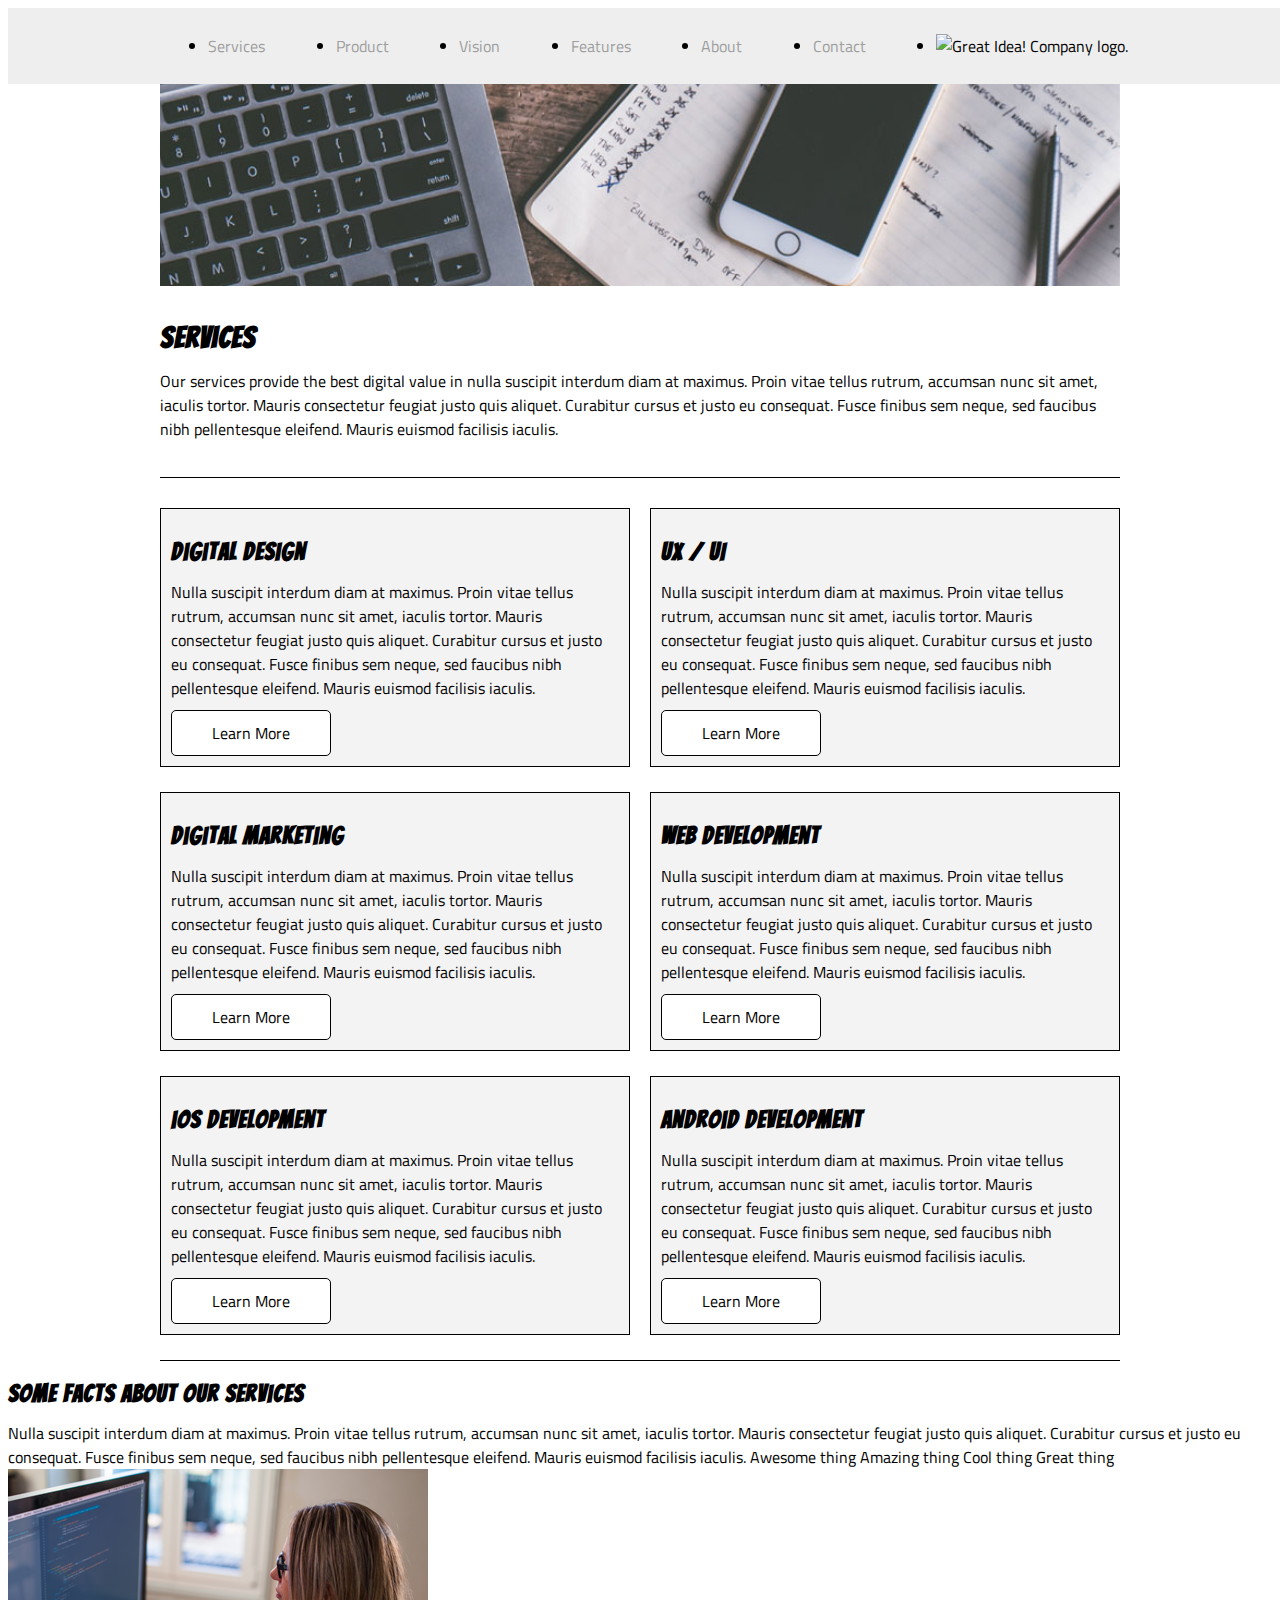
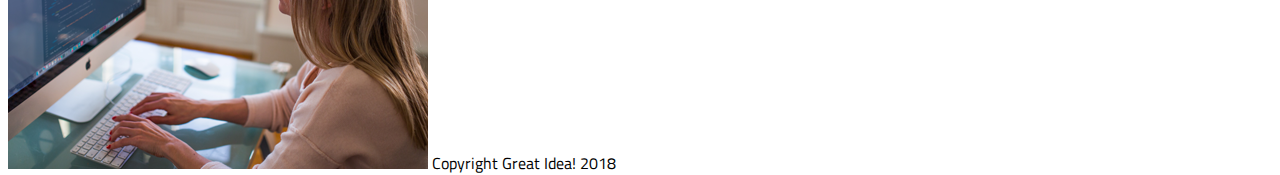
==== services.html @ a7c62230 "starting fact part" ====
<!doctype html>

<html lang="en">
<head>
  <meta charset="utf-8">

  <title>Services</title>

  <link href="https://fonts.googleapis.com/css?family=Bangers|Titillium+Web" rel="stylesheet">
  <link rel="stylesheet" href="reset.css">
  <link rel="stylesheet" href="style.css">

  <!--[if lt IE 9]>
    <script src="https://cdnjs.cloudflare.com/ajax/libs/html5shiv/3.7.3/html5shiv.js"></script>
  <![endif]-->
</head>

<body>
  <header>
      <nav>
        <ul>
          <li><a href="#">Services</a></li>
          <li><a href="#">Product</a></li>
          <li><a href="#">Vision</a></li>
          <li><a href="#">Features</a></li>
          <li><a href="#">About</a></li>
          <li><a href="#">Contact</a></li>
          <li><img class="logo" src="img/logo.png" alt="Great Idea! Company logo."></li>
        </ul>
      </nav>
    </header>

  <div class="container">
    <section class="services-intro">
      <img class="services-header-img" src="img/services-header.jpg" alt="Our services header image">
      <h1>Services</h1>
      
      <p>Our services provide the best digital value in nulla suscipit interdum diam at maximus. Proin vitae tellus rutrum, accumsan nunc sit amet, iaculis tortor. Mauris consectetur feugiat justo quis aliquet. Curabitur cursus et justo eu consequat. Fusce finibus sem neque, sed faucibus nibh pellentesque eleifend. Mauris euismod facilisis iaculis.</p>
    </section>


    <section class="service-list">
      <section class="service-item">
        <h2>Digital Design</h2>
        
        <p>
          Nulla suscipit interdum diam at maximus. Proin vitae tellus rutrum, accumsan nunc sit amet, iaculis tortor. Mauris consectetur feugiat justo quis aliquet. Curabitur cursus et justo eu consequat. Fusce finibus sem neque, sed faucibus nibh pellentesque
          eleifend. Mauris euismod facilisis iaculis.
        </p>

        <a class="btn learn" href="">Learn More</a>
      </section>
      <section class="service-item">
        <h2>UX / UI</h2>

        <p>
          Nulla suscipit interdum diam at maximus. Proin vitae tellus rutrum, accumsan nunc sit amet, iaculis tortor. Mauris consectetur feugiat justo quis aliquet. Curabitur cursus et justo eu consequat. Fusce finibus sem neque, sed faucibus nibh pellentesque
          eleifend. Mauris euismod facilisis iaculis.
        </p>
        
        <a class="btn learn" href=''>Learn More</a>
      </section>
      <section class="service-item">
        <h2>Digital Marketing</h2>

        <p>
          Nulla suscipit interdum diam at maximus. Proin vitae tellus rutrum, accumsan nunc sit amet, iaculis tortor. Mauris consectetur feugiat justo quis aliquet. Curabitur cursus et justo eu consequat. Fusce finibus sem neque, sed faucibus nibh pellentesque
          eleifend. Mauris euismod facilisis iaculis.
        </p>
        
        <a class="btn learn" href=''>Learn More</a>
      </section>
      <section class="service-item">
        <h2>Web Development</h2>

        <p>
          Nulla suscipit interdum diam at maximus. Proin vitae tellus rutrum, accumsan nunc sit amet, iaculis tortor. Mauris consectetur feugiat justo quis aliquet. Curabitur cursus et justo eu consequat. Fusce finibus sem neque, sed faucibus nibh pellentesque
          eleifend. Mauris euismod facilisis iaculis.
        </p>
        
        <a class="btn learn" href=''>Learn More</a>
      </section>
      <section class="service-item">
        <h2>iOS Development</h2>

        <p>
          Nulla suscipit interdum diam at maximus. Proin vitae tellus rutrum, accumsan nunc sit amet, iaculis tortor. Mauris consectetur feugiat justo quis aliquet. Curabitur cursus et justo eu consequat. Fusce finibus sem neque, sed faucibus nibh pellentesque
          eleifend. Mauris euismod facilisis iaculis.
        </p>
        
        <a class="btn learn" href=''>Learn More</a>
      </section>
      <section class="service-item">
        <h2>Android Development</h2>

        <p>
          Nulla suscipit interdum diam at maximus. Proin vitae tellus rutrum, accumsan nunc sit amet, iaculis tortor. Mauris consectetur feugiat justo quis aliquet. Curabitur cursus et justo eu consequat. Fusce finibus sem neque, sed faucibus nibh pellentesque
          eleifend. Mauris euismod facilisis iaculis.
        </p>
        
        <a class="btn learn" href=''>Learn More</a>
      </section>
    </section>

  </div>

<h2>Some Facts About Our Services</h2>

Nulla suscipit interdum diam at maximus. Proin vitae tellus rutrum, accumsan nunc sit amet, iaculis tortor. Mauris consectetur feugiat justo quis aliquet. Curabitur cursus et justo eu consequat. Fusce finibus sem neque, sed faucibus nibh pellentesque
eleifend. Mauris euismod facilisis iaculis.


Awesome thing
Amazing thing
Cool thing
Great thing

<img class="services-info-img" src="img/services-info.png" alt="one of our employees hard at work">

Copyright Great Idea! 2018

</body>

</html>
---- style.css ----
/* Set every element's box-sizing to border-box */
* {
    box-sizing: border-box;
}

html, body {
    height: 100%;
    font-family: 'Titillium Web', sans-serif;
}

h1, h2, h3, h4, h5 {
    font-family: 'Bangers', cursive;
    letter-spacing: 1px;
    margin-bottom: 15px;
}

/* Your code starts here! */

header {
	position: fixed;
	width: 100%;
	background-color: #eee;
  padding: 10px;
}

nav, 
.container {
	max-width: 960px;
	margin: 0 auto;
}

ul {
	display: flex;
	justify-content: space-between;
	align-items: center;
	flex-direction: column;
}

nav a {
	color: #9e9e9e;
	text-decoration: none;
	/* display: inline-block; */
}

nav a:hover {
	color: #000;
	border-bottom: 1px solid #000;
}

.jumbo-text h1 {
	font-size: 80px;
	margin-top: 60px;
}

.jumbo {
	padding-top: 100px;
	margin-bottom: 50px;
	display: flex;
	justify-content: space-around;
}

.jumbo span {
	display: block;
}

.jumbo-text {
	text-align: center;
}

.btn {
	display: inline-block;
	border: 1px solid #000;
	padding: 10px 40px;
	text-decoration: none;
	color: #000;
	transition: transform .7s;
}

.btn:hover {
	transform: scale(1.1);
}

.intro {
	display: flex;
}

.features,
.about {
	margin: 20px 0;
}

.features {
	margin-right: 2%;
}

.middle-img {
	background: url(img/mid-page-accent.jpg) no-repeat center center;
	background-size: cover;
	height: 180px;
	margin: 10px 0 20px;
}

.more-info {
	display: flex;
	margin-bottom: 30px;
}

.contact {
	margin-top: 30px;
}

address span {
	display: block;
	margin: 20px 0;
}

footer {
	text-align: center;
	margin-bottom: 50px;
}

.services-header-img {
	width: 100%;
	padding-top: 60px;
}

.services-intro h1 {
	font-size: 30px;
	margin-top: 30px;
}

.services-intro {
	/* margin-top: 20px; */
	padding-bottom: 20px;
	border-bottom: 1px solid #000;
}

.service-list {
	margin-top: 30px;
	display: flex;
	flex-wrap: wrap;
	justify-content: space-between;
	border-bottom: 1.5px solid #000;

}

.service-item {
	background-color: #f4f3f4;
	width: 100%;
	border: 1px solid #000;
	padding: 10px;
	margin-bottom: 25px;
}

@media only screen and (min-width: 401px) {
	.service-item {
		width: 49%;
	}

	nav ul {
		flex-direction: row;
	}
}

.service-item p {
	margin-bottom: 10px;
}

.learn {
	border-radius: 5px;
	background-color: #fff;
	/* transition: none; */
}
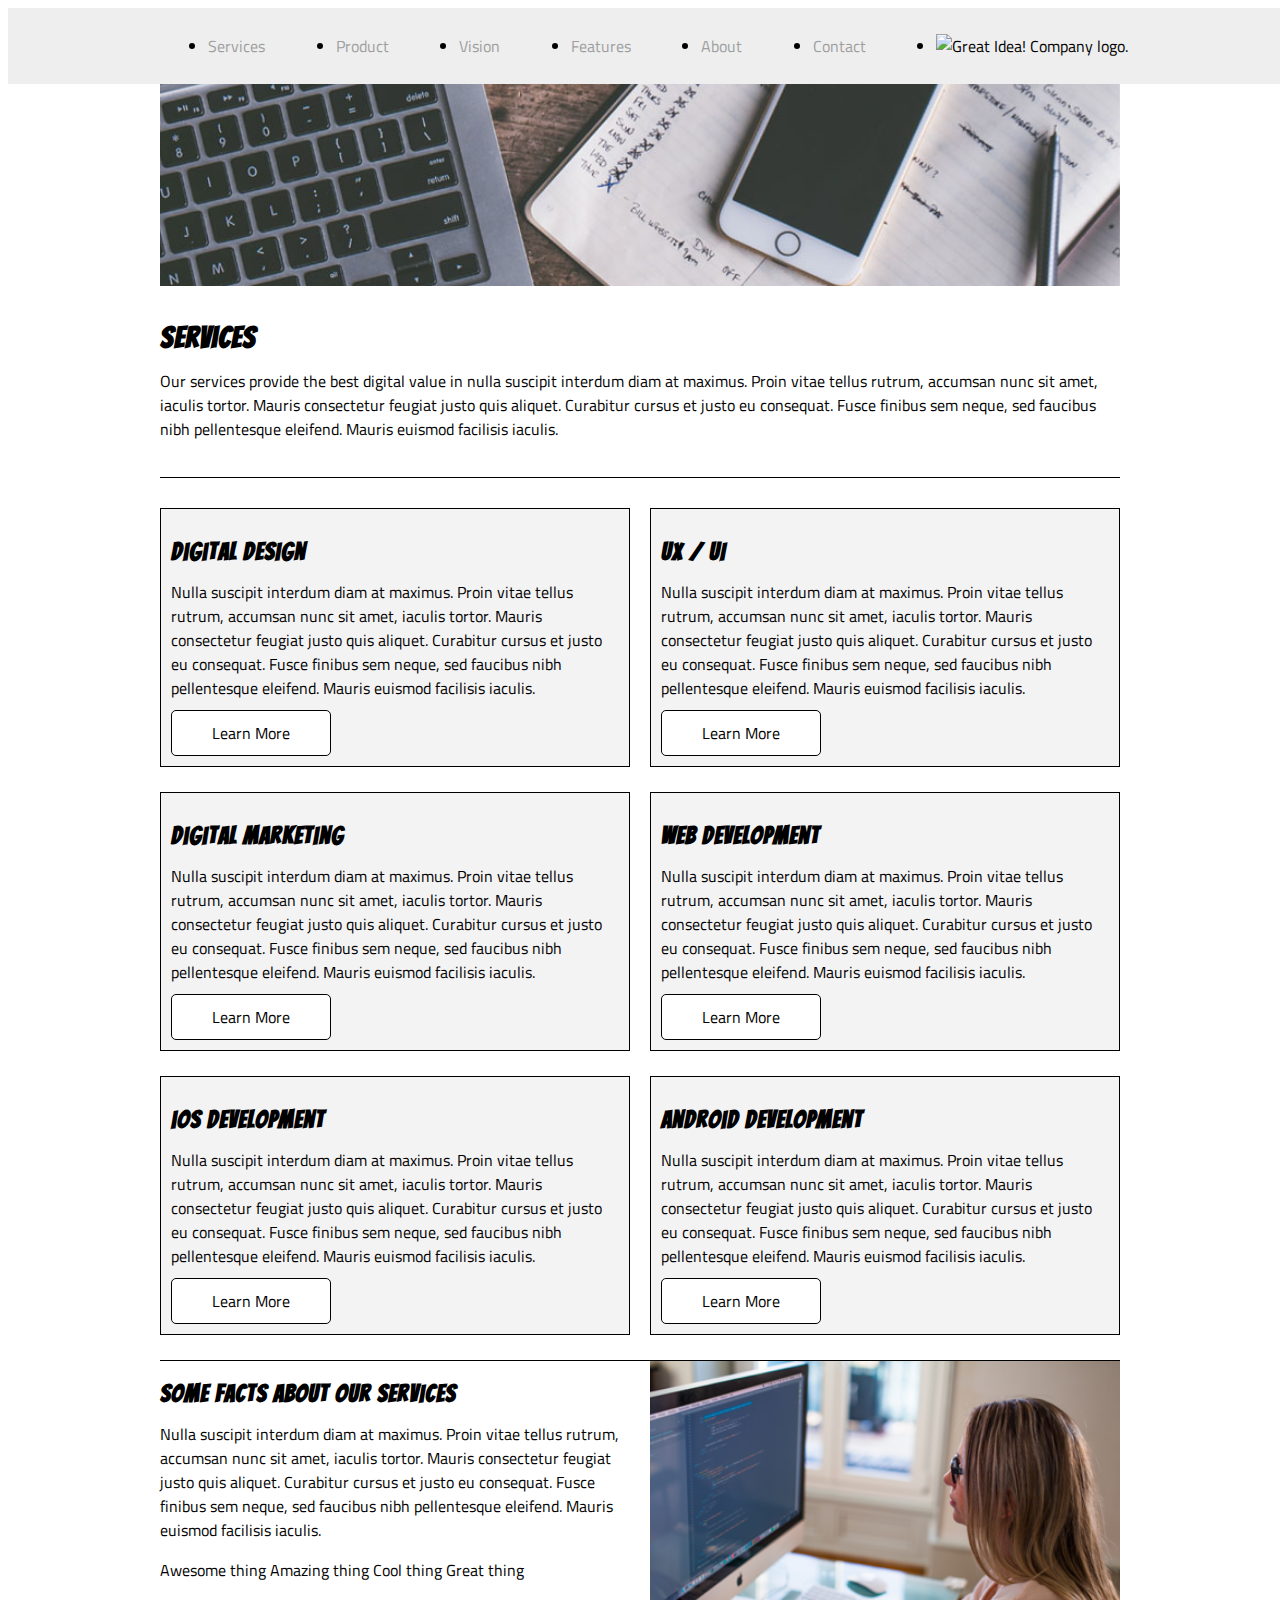
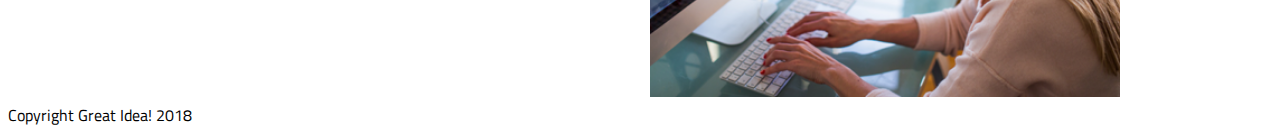
==== commit ee5a27c4: "progress" ====
--- a/services.html
+++ b/services.html
@@ -102,20 +102,28 @@
       </section>
     </section>
 
+    <section class="facts">
+      <section class="fact-item">
+        <h2>Some Facts About Our Services</h2>
+        
+        <p>
+          Nulla suscipit interdum diam at maximus. Proin vitae tellus rutrum, accumsan nunc sit amet, iaculis tortor. Mauris consectetur feugiat justo quis aliquet. Curabitur cursus et justo eu consequat. Fusce finibus sem neque, sed faucibus nibh pellentesque
+          eleifend. Mauris euismod facilisis iaculis.
+        </p>
+        
+        
+        Awesome thing
+        Amazing thing
+        Cool thing
+        Great thing
+      </section>
+      
+      <section class="fact-item"><img class="services-info-img" src="img/services-info.png" alt="one of our employees hard at work"></section>
+
+    </section>
+
   </div>
 
-<h2>Some Facts About Our Services</h2>
-
-Nulla suscipit interdum diam at maximus. Proin vitae tellus rutrum, accumsan nunc sit amet, iaculis tortor. Mauris consectetur feugiat justo quis aliquet. Curabitur cursus et justo eu consequat. Fusce finibus sem neque, sed faucibus nibh pellentesque
-eleifend. Mauris euismod facilisis iaculis.
-
-
-Awesome thing
-Amazing thing
-Cool thing
-Great thing
-
-<img class="services-info-img" src="img/services-info.png" alt="one of our employees hard at work">
 
 Copyright Great Idea! 2018
 
--- a/style.css
+++ b/style.css
@@ -153,7 +153,7 @@
 }
 
 @media only screen and (min-width: 401px) {
-	.service-item {
+	.service-item, .fact-item {
 		width: 49%;
 	}
 
@@ -170,4 +170,15 @@
 	border-radius: 5px;
 	background-color: #fff;
 	/* transition: none; */
+}
+
+
+.facts {
+	display: flex;
+	/* flex-wrap: wrap; */
+	justify-content: space-between;
+}
+
+.services-info-img {
+	width: 100%
 }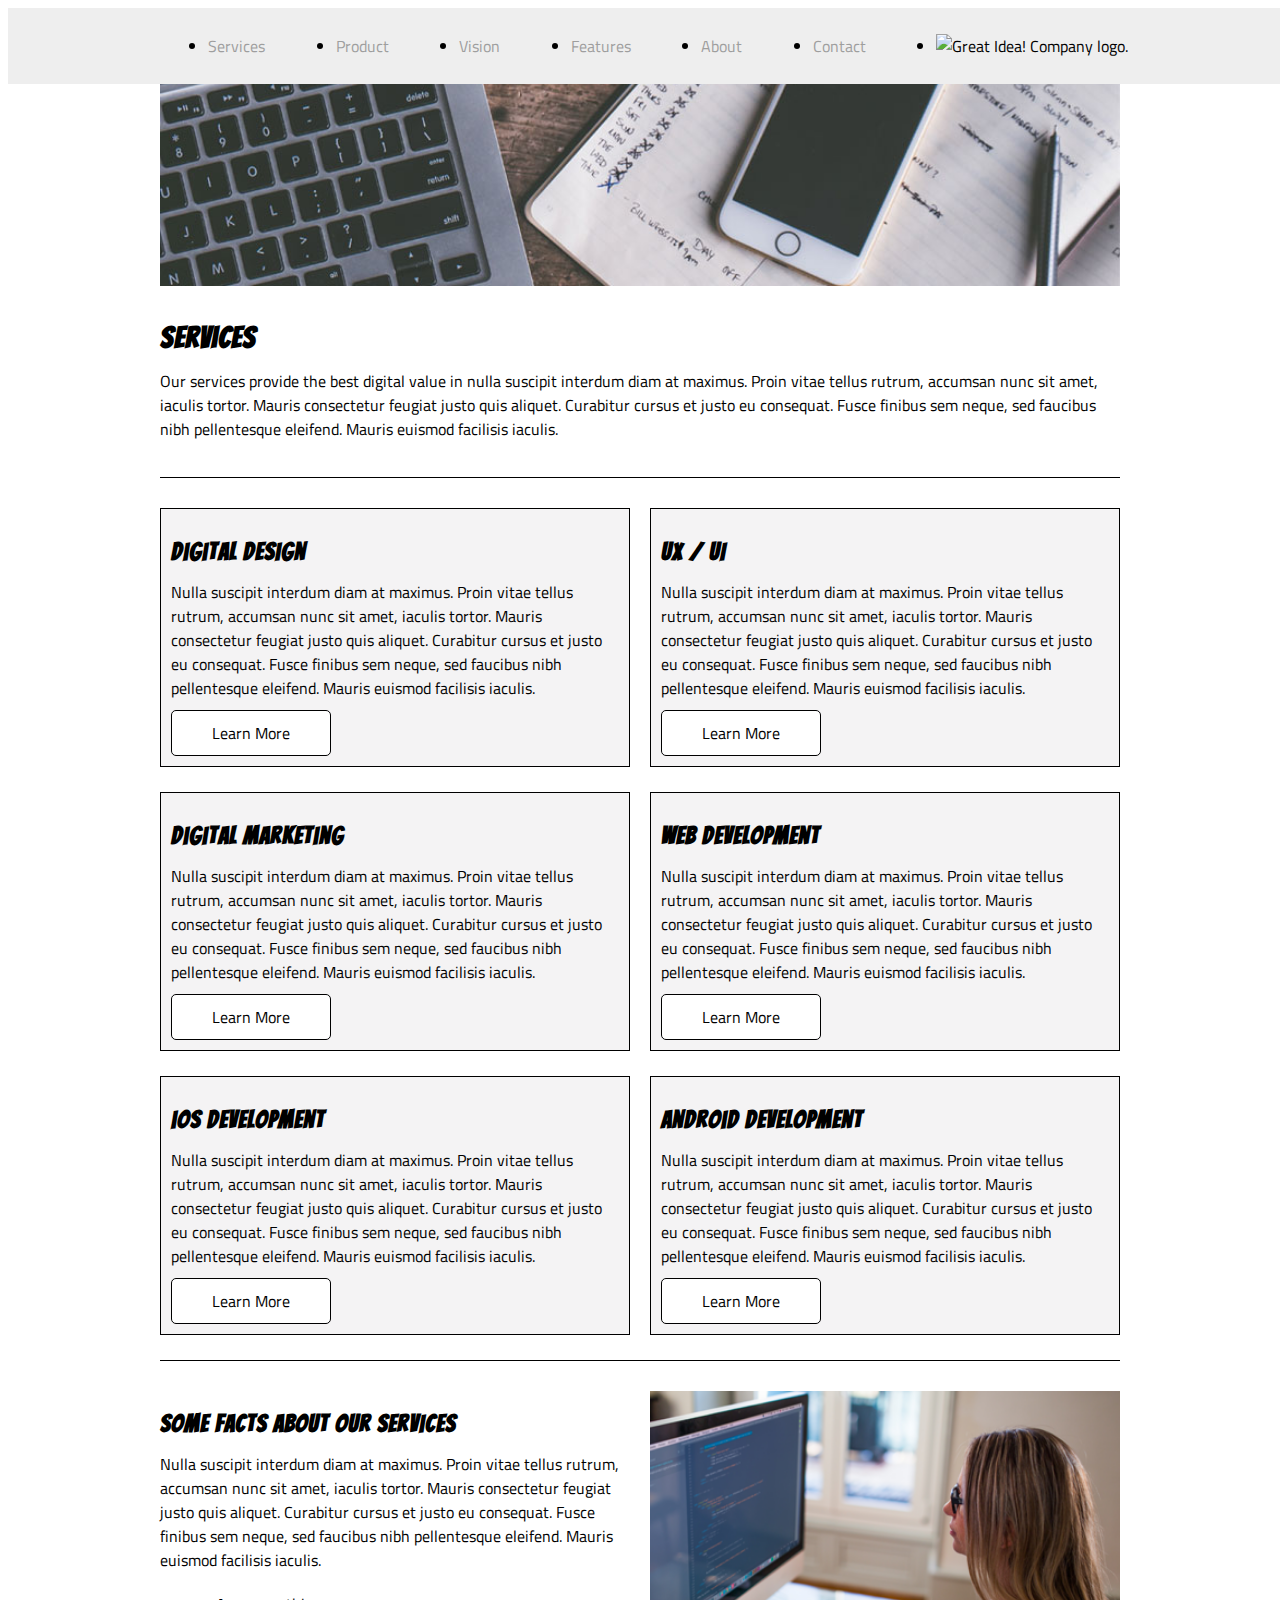
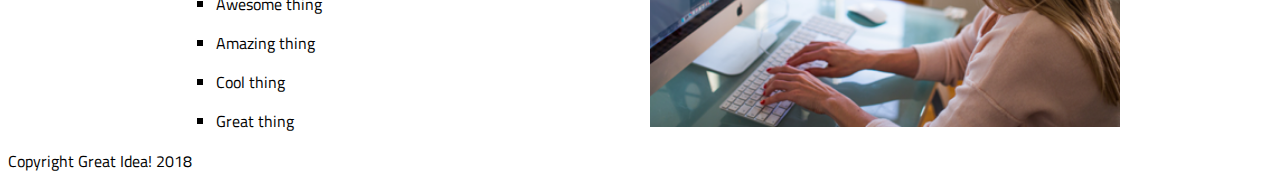
==== commit cadb7861: "fact progress" ====
--- a/services.html
+++ b/services.html
@@ -111,11 +111,13 @@
           eleifend. Mauris euismod facilisis iaculis.
         </p>
         
+        <ul>
+          <li>Awesome thing</li>
+          <li>Amazing thing</li>
+          <li>Cool thing</li>
+          <li>Great thing</li>
+        </ul>
         
-        Awesome thing
-        Amazing thing
-        Cool thing
-        Great thing
       </section>
       
       <section class="fact-item"><img class="services-info-img" src="img/services-info.png" alt="one of our employees hard at work"></section>
--- a/style.css
+++ b/style.css
@@ -29,7 +29,7 @@
 	margin: 0 auto;
 }
 
-ul {
+nav ul {
 	display: flex;
 	justify-content: space-between;
 	align-items: center;
@@ -172,13 +172,27 @@
 	/* transition: none; */
 }
 
-
 .facts {
+	margin-top: 30px;
 	display: flex;
 	/* flex-wrap: wrap; */
 	justify-content: space-between;
 }
 
+/* flex on .fact-item ? */
+
 .services-info-img {
 	width: 100%
+}
+.fact-item ul {
+	list-style-type: square;
+	margin-left: 16px;
+}
+
+.fact-item p {
+	margin-bottom: 20px;
+}
+
+.fact-item ul li {
+  margin-bottom: 15px;
 }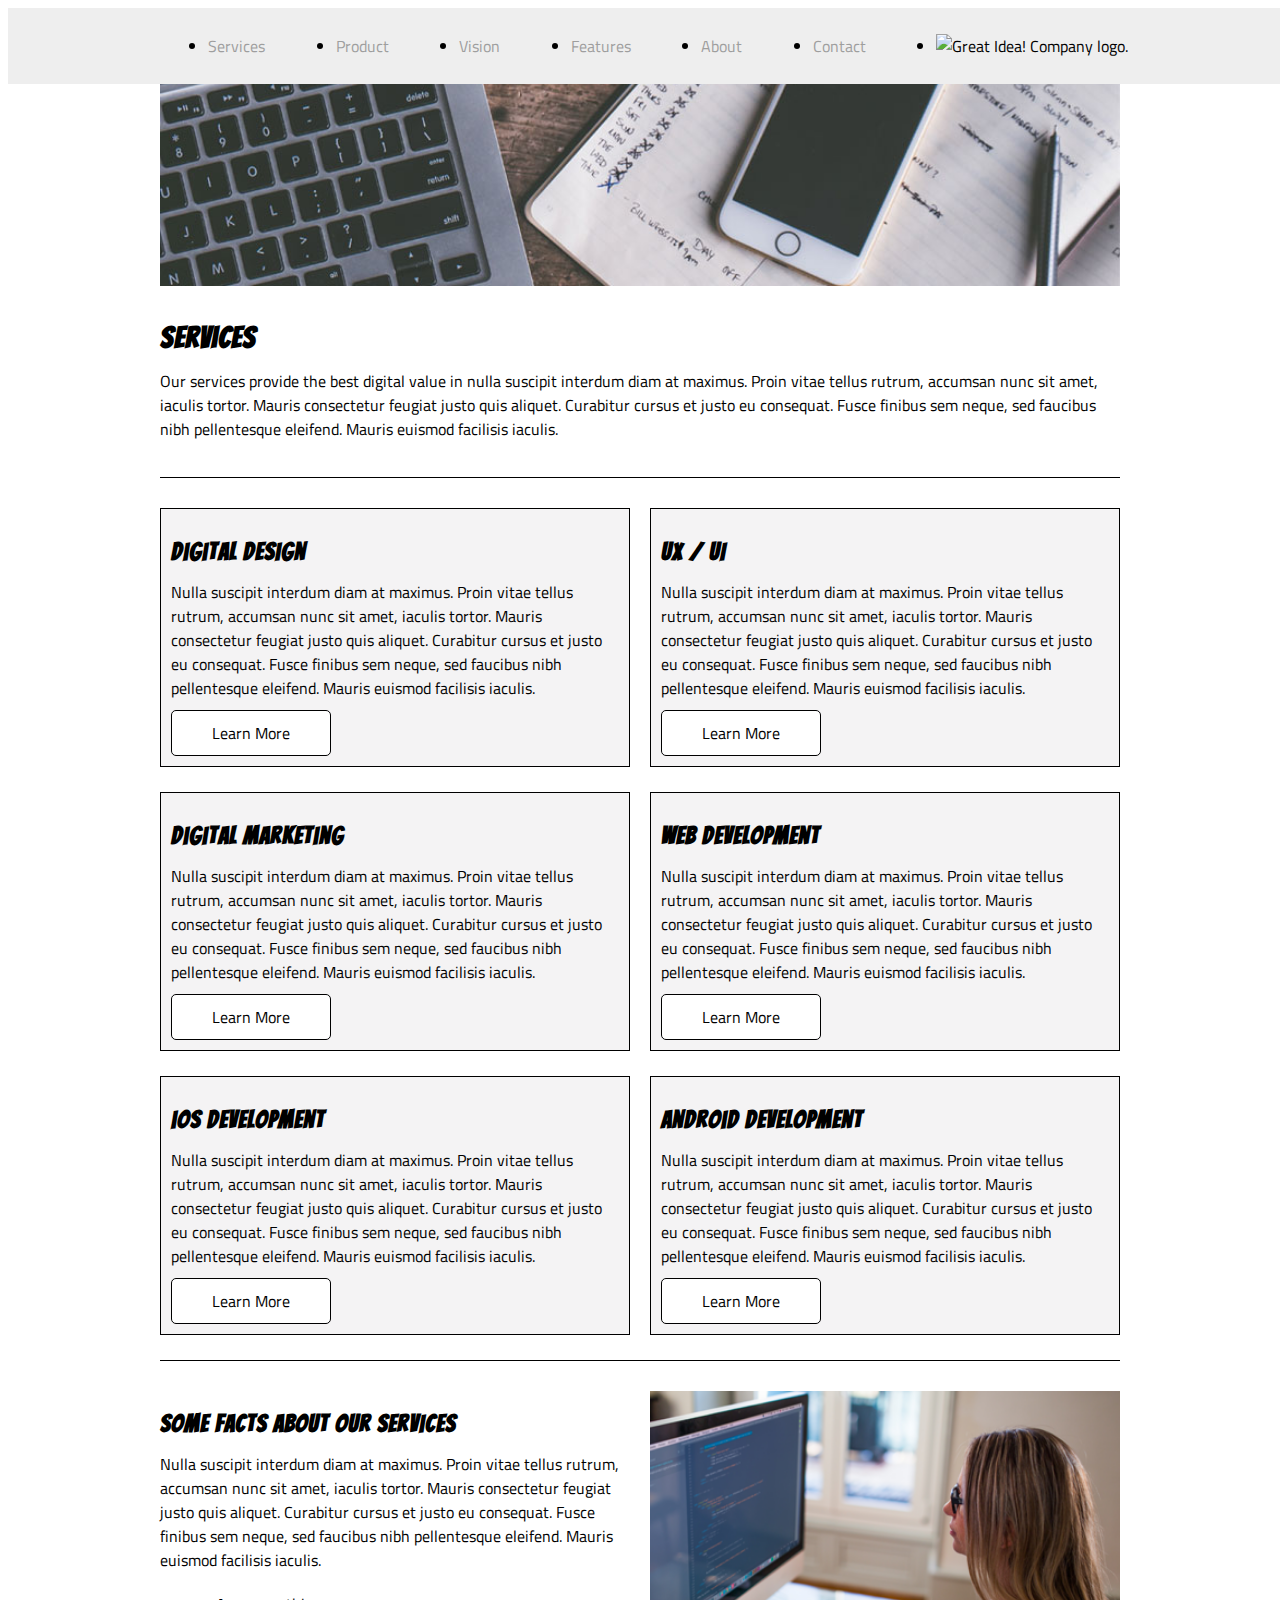
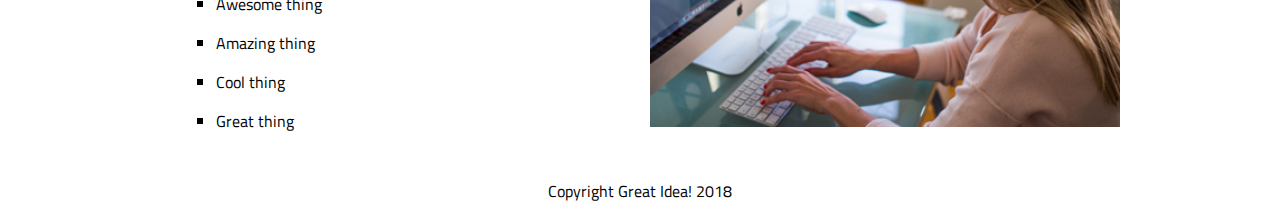
==== commit f54b3ff1: "footer" ====
--- a/services.html
+++ b/services.html
@@ -127,7 +127,8 @@
   </div>
 
 
-Copyright Great Idea! 2018
+  <footer>Copyright Great Idea! 2018</footer>
+
 
 </body>
 
--- a/style.css
+++ b/style.css
@@ -173,7 +173,7 @@
 }
 
 .facts {
-	margin-top: 30px;
+	margin: 30px 0;
 	display: flex;
 	/* flex-wrap: wrap; */
 	justify-content: space-between;
@@ -195,4 +195,5 @@
 
 .fact-item ul li {
   margin-bottom: 15px;
-}+}
+
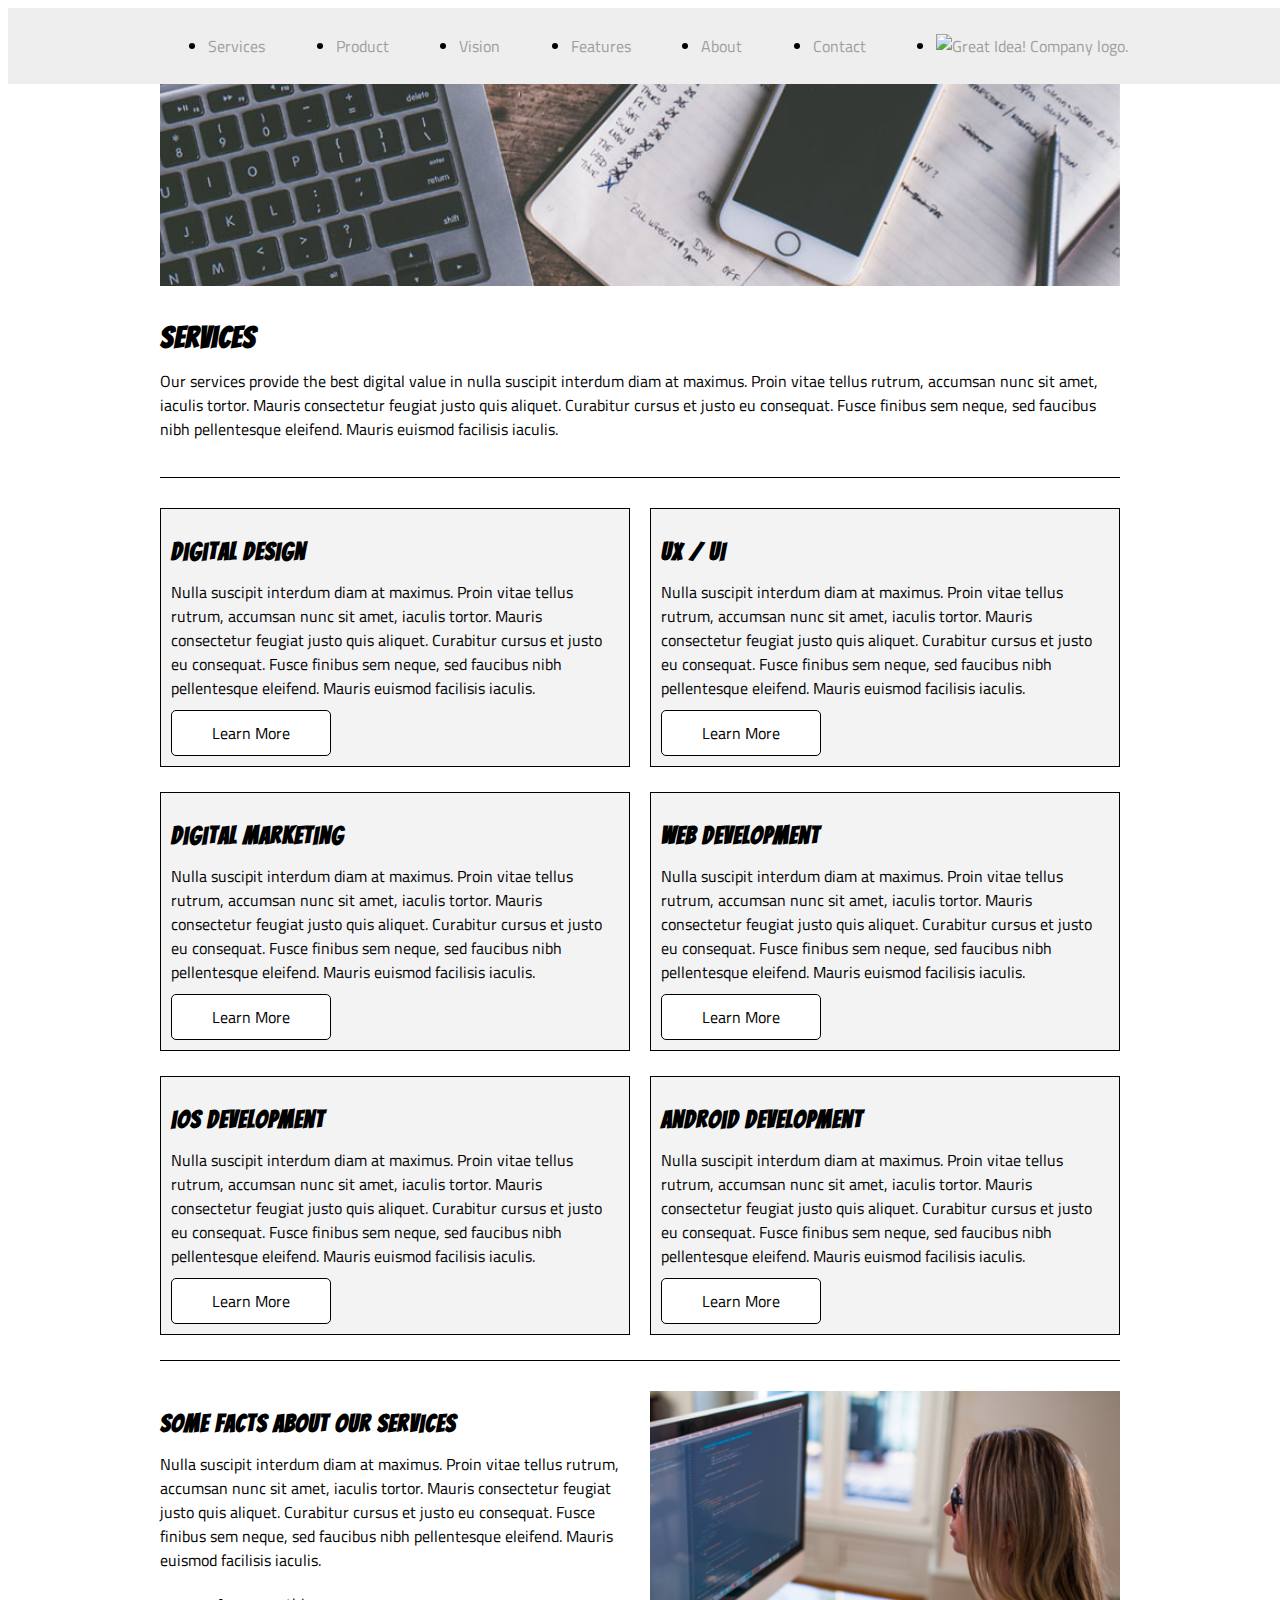
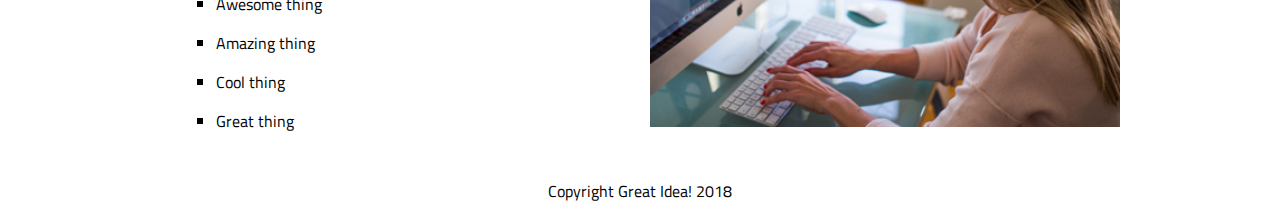
==== commit adf3053e: "link to home page" ====
--- a/services.html
+++ b/services.html
@@ -25,7 +25,8 @@
           <li><a href="#">Features</a></li>
           <li><a href="#">About</a></li>
           <li><a href="#">Contact</a></li>
-          <li><img class="logo" src="img/logo.png" alt="Great Idea! Company logo."></li>
+          <!-- not sure i like the bottom border on this, too -->
+          <li><a href="index.html"><img class="logo" src="img/logo.png" alt="Great Idea! Company logo."></a></li>
         </ul>
       </nav>
     </header>
@@ -120,16 +121,16 @@
         
       </section>
       
-      <section class="fact-item"><img class="services-info-img" src="img/services-info.png" alt="one of our employees hard at work"></section>
+      <section class="fact-item">
+        <img class="services-info-img" src="img/services-info.png" alt="one of our employees hard at work">
+      </section>
 
     </section>
 
   </div>
 
-
   <footer>Copyright Great Idea! 2018</footer>
-
-
+  
 </body>
 
 </html>--- a/style.css
+++ b/style.css
@@ -73,10 +73,14 @@
 	padding: 10px 40px;
 	text-decoration: none;
 	color: #000;
+}
+
+.animate {
 	transition: transform .7s;
-}
-
-.btn:hover {
+
+}
+
+.animate:hover {
 	transform: scale(1.1);
 }
 
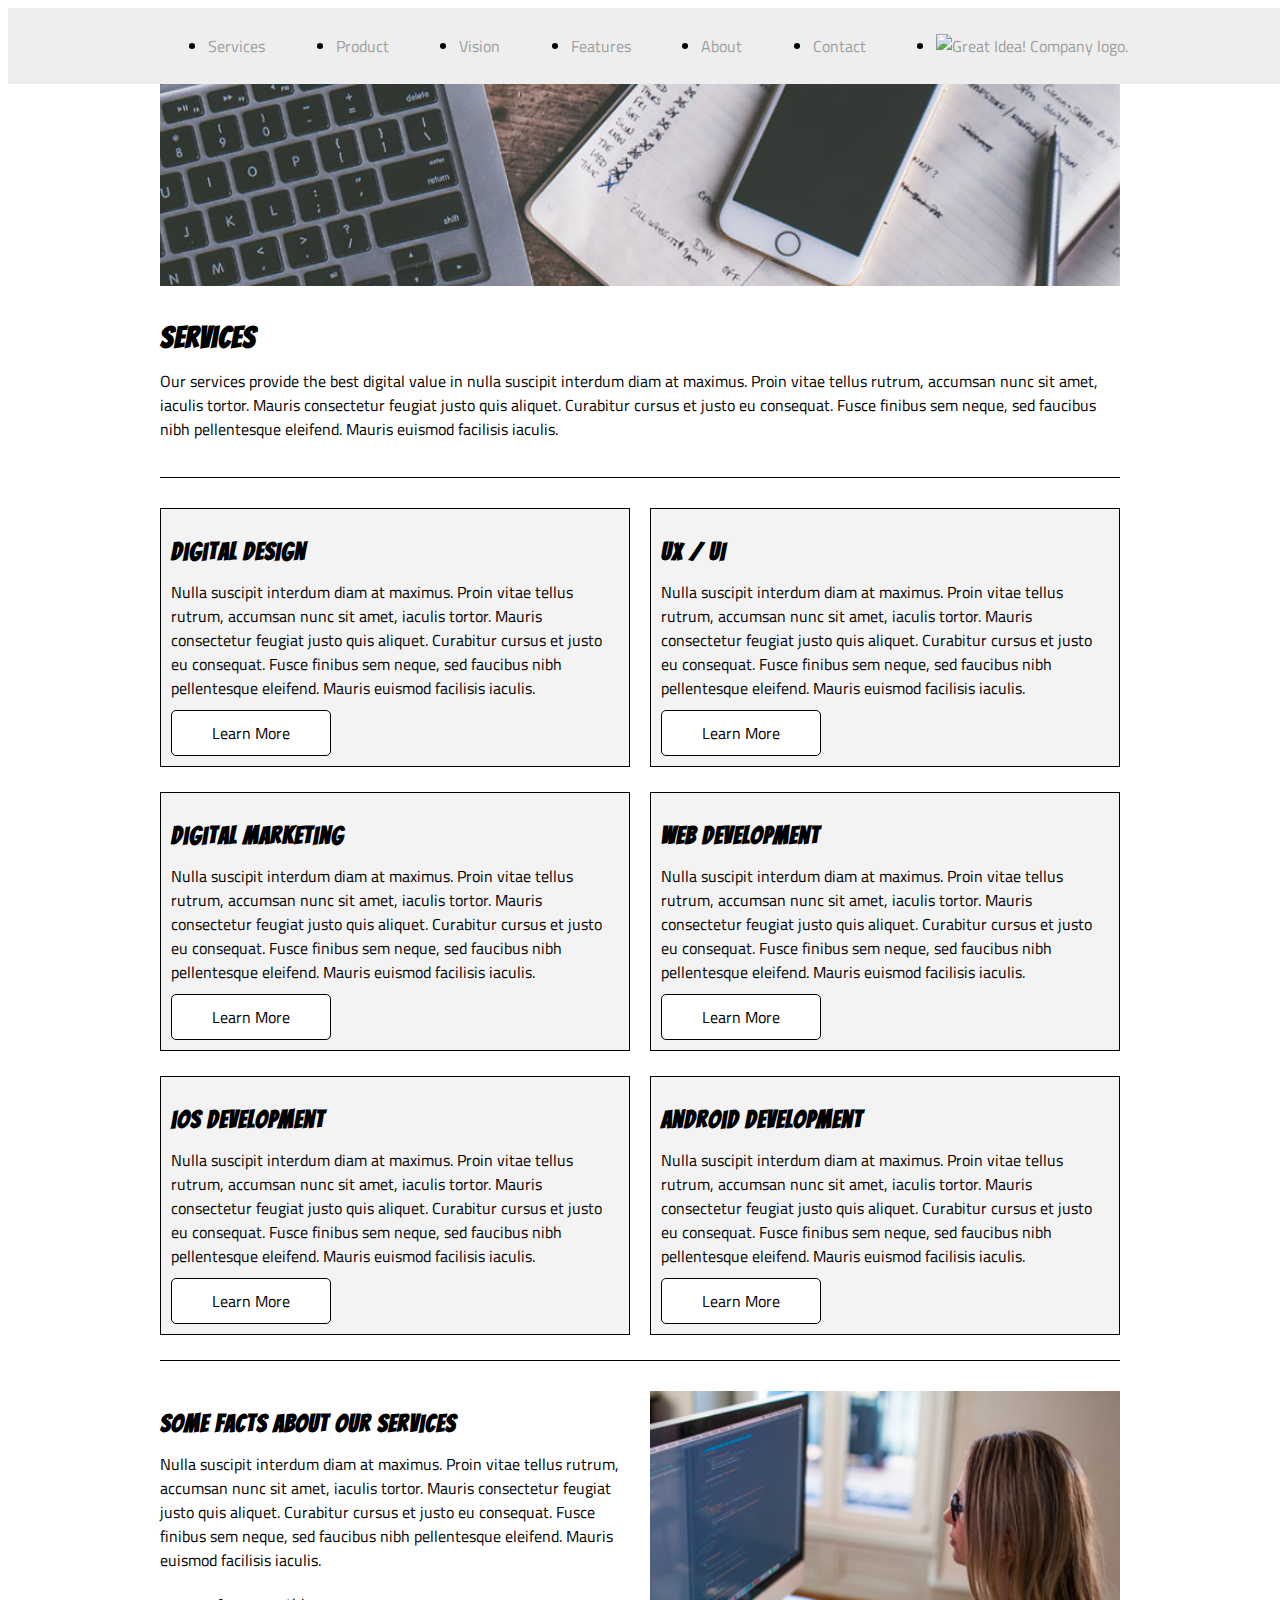
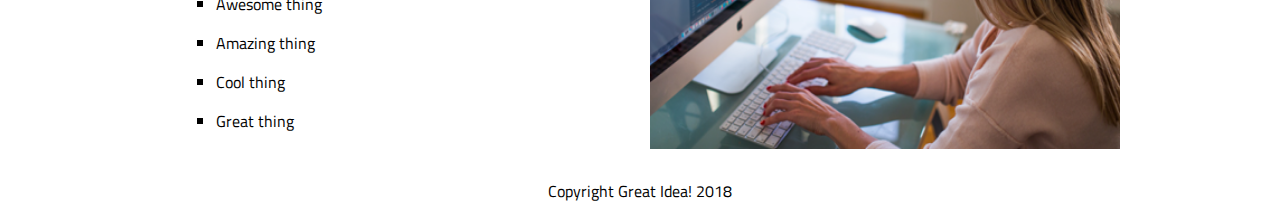
==== commit d063d94e: "more concise and additional responsive" ====
--- a/services.html
+++ b/services.html
@@ -121,9 +121,7 @@
         
       </section>
       
-      <section class="fact-item">
-        <img class="services-info-img" src="img/services-info.png" alt="one of our employees hard at work">
-      </section>
+        <img class="fact-item" src="img/services-info.png" alt="one of our employees hard at work">
 
     </section>
 
--- a/style.css
+++ b/style.css
@@ -49,7 +49,6 @@
 
 .jumbo-text h1 {
 	font-size: 80px;
-	margin-top: 60px;
 }
 
 .jumbo {
@@ -57,6 +56,7 @@
 	margin-bottom: 50px;
 	display: flex;
 	justify-content: space-around;
+	align-items: center;
 }
 
 .jumbo span {
@@ -77,35 +77,38 @@
 
 .animate {
 	transition: transform .7s;
-
 }
 
 .animate:hover {
 	transform: scale(1.1);
 }
 
-.intro {
-	display: flex;
+.main {
+	display: flex;
+	flex-wrap: wrap;	
 }
 
 .features,
 .about {
 	margin: 20px 0;
+	flex: 1 0 49%;
 }
 
 .features {
 	margin-right: 2%;
 }
 
-.middle-img {
-	background: url(img/mid-page-accent.jpg) no-repeat center center;
-	background-size: cover;
-	height: 180px;
-	margin: 10px 0 20px;
-}
-
-.more-info {
-	display: flex;
+.main img {
+	/* https://stackoverflow.com/questions/26086515/css-flex-how-to-display-one-item-on-first-line-and-two-on-the-next-line */
+	/* important part is flex-basis of 100% */
+	flex: 0 1 100%;
+	margin: 10px 0 30px;
+}
+
+.services,
+.product,
+.vision {
+	flex: 1 0 33%;
 	margin-bottom: 30px;
 }
 
@@ -145,7 +148,6 @@
 	flex-wrap: wrap;
 	justify-content: space-between;
 	border-bottom: 1.5px solid #000;
-
 }
 
 .service-item {
@@ -154,6 +156,41 @@
 	border: 1px solid #000;
 	padding: 10px;
 	margin-bottom: 25px;
+}
+
+.service-item p {
+	margin-bottom: 10px;
+}
+
+.learn {
+	border-radius: 5px;
+	background-color: #fff;
+}
+
+.facts {
+	margin: 30px 0;
+	display: flex;
+	flex-wrap: wrap;
+	justify-content: space-between;
+}
+
+/* flex on .fact-item ? */
+
+.fact-item ul {
+	list-style-type: square;
+	margin-left: 16px;
+}
+
+.fact-item {
+	width: 100%;
+}
+
+.fact-item p {
+	margin-bottom: 20px;
+}
+
+.fact-item ul li {
+  margin-bottom: 15px;
 }
 
 @media only screen and (min-width: 401px) {
@@ -164,40 +201,4 @@
 	nav ul {
 		flex-direction: row;
 	}
-}
-
-.service-item p {
-	margin-bottom: 10px;
-}
-
-.learn {
-	border-radius: 5px;
-	background-color: #fff;
-	/* transition: none; */
-}
-
-.facts {
-	margin: 30px 0;
-	display: flex;
-	/* flex-wrap: wrap; */
-	justify-content: space-between;
-}
-
-/* flex on .fact-item ? */
-
-.services-info-img {
-	width: 100%
-}
-.fact-item ul {
-	list-style-type: square;
-	margin-left: 16px;
-}
-
-.fact-item p {
-	margin-bottom: 20px;
-}
-
-.fact-item ul li {
-  margin-bottom: 15px;
-}
-
+}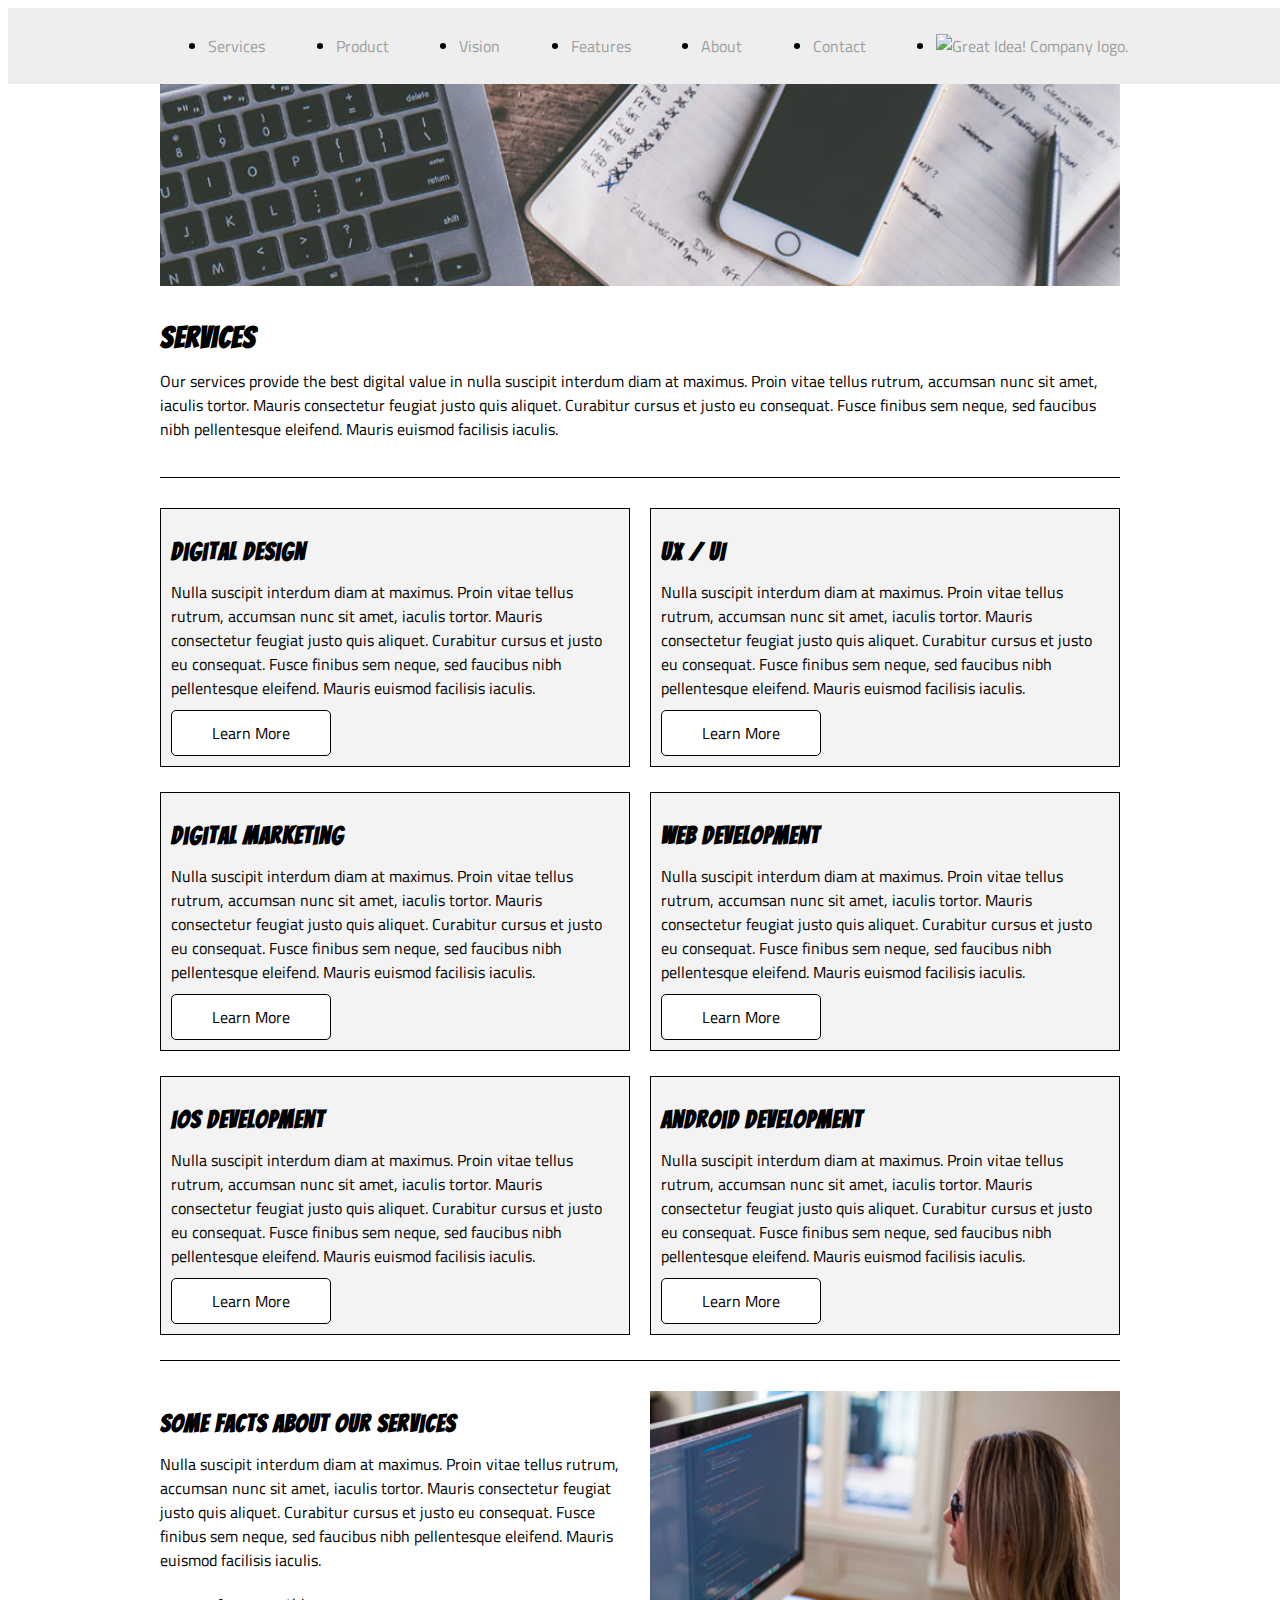
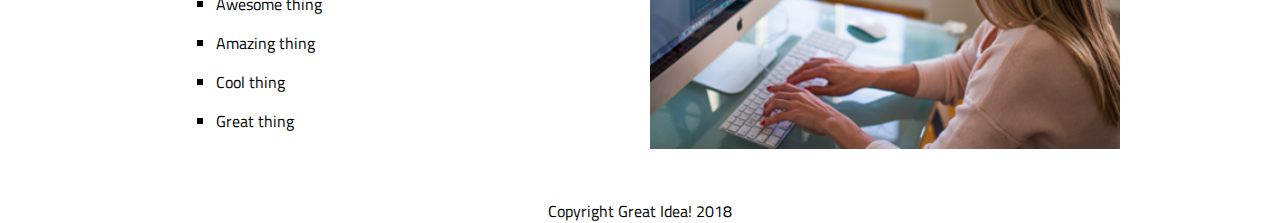
==== commit 2e49d6bf: "meta tag for responsiveness on phone" ====
--- a/services.html
+++ b/services.html
@@ -7,6 +7,8 @@
   <title>Services</title>
 
   <link href="https://fonts.googleapis.com/css?family=Bangers|Titillium+Web" rel="stylesheet">
+  <meta name="viewport" content="width=device-width, initial-scale=1.0">
+
   <link rel="stylesheet" href="reset.css">
   <link rel="stylesheet" href="style.css">
 
--- a/style.css
+++ b/style.css
@@ -39,7 +39,6 @@
 nav a {
 	color: #9e9e9e;
 	text-decoration: none;
-	/* display: inline-block; */
 }
 
 nav a:hover {
@@ -168,7 +167,7 @@
 }
 
 .facts {
-	margin: 30px 0;
+	margin: 30px 0 50px 0;
 	display: flex;
 	flex-wrap: wrap;
 	justify-content: space-between;
